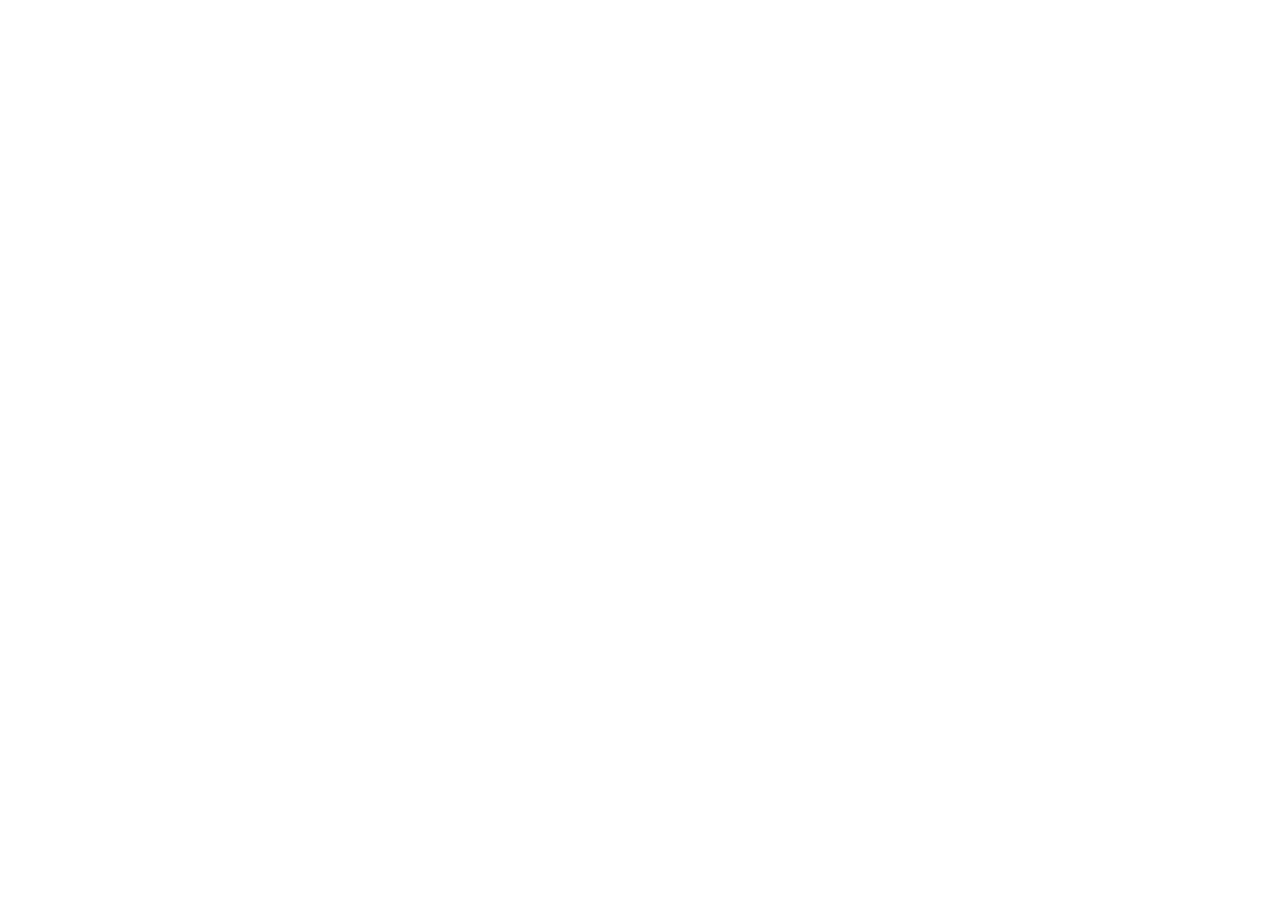
==== pages/historia.html @ 61f0e32a "Creación base de archivos y carpetas con html y css vacios listos para empezar" ====
<!DOCTYPE html>
<html lang='es'>
<head>
    <meta charset='utf-8'>
    <meta name='viewport' content='width=device-width, initial-scale=1'>
    <title>Historia-Puerto Gaitan</title>
    <link rel='stylesheet' href='../css/style.css'>
</head>
<body>
    
</body>
</html>
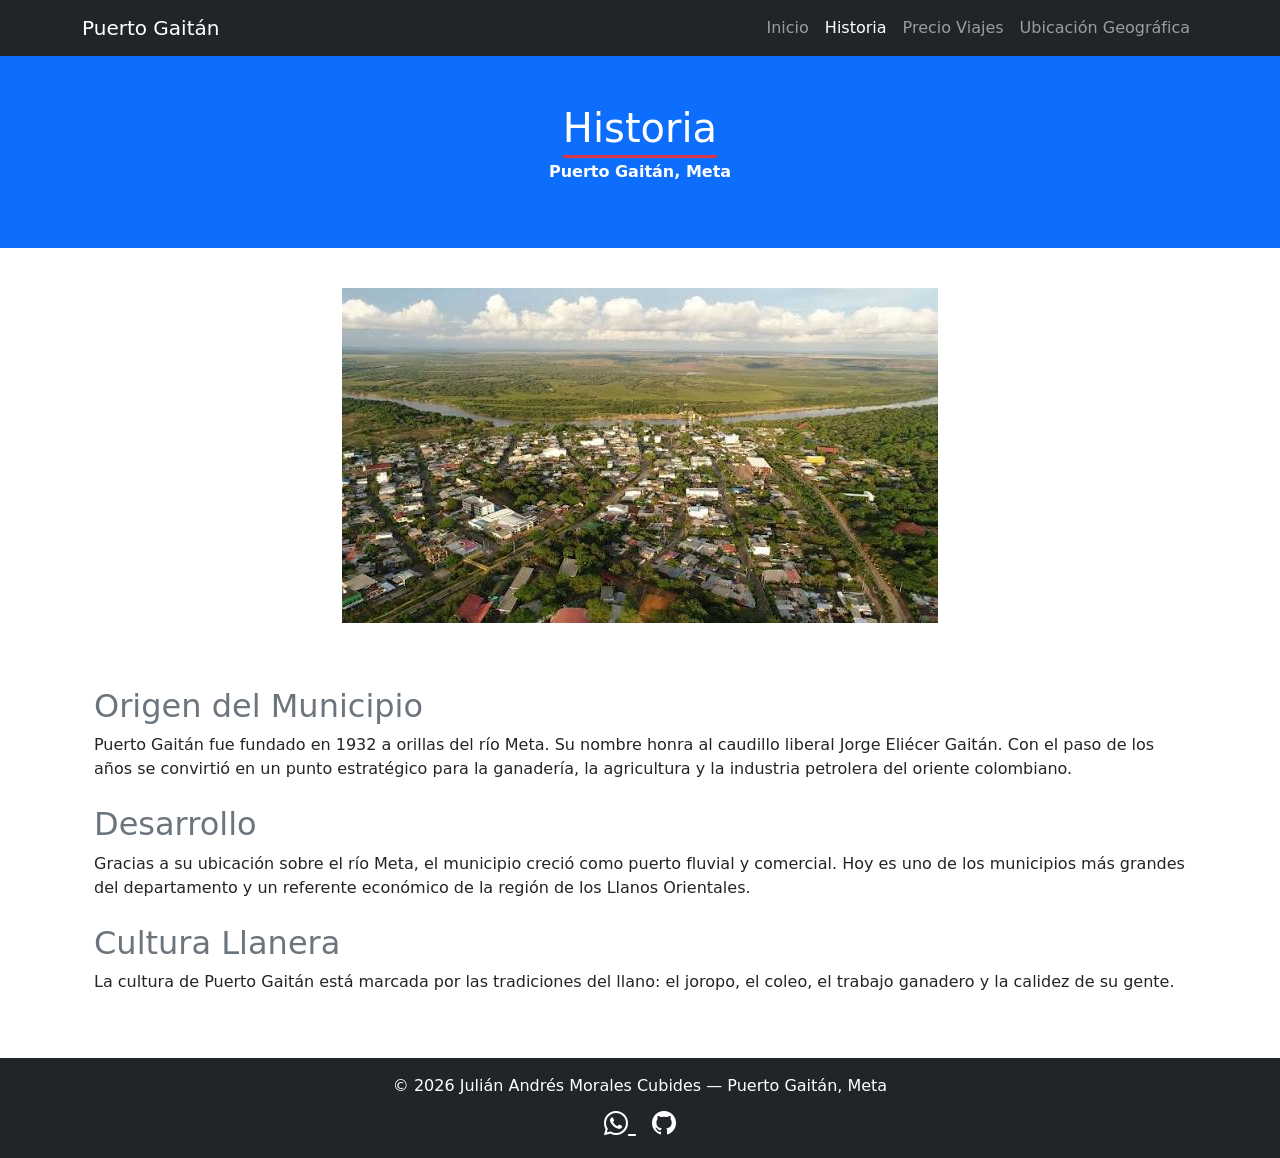
==== commit 5eba50a0: "Pagina libre sobre Puerto Gaitan Terminada en su totalidad carpetas pages css img" ====
--- a/pages/historia.html
+++ b/pages/historia.html
@@ -1,12 +1,84 @@
 <!DOCTYPE html>
-<html lang='es'>
+<html lang="es">
 <head>
-    <meta charset='utf-8'>
-    <meta name='viewport' content='width=device-width, initial-scale=1'>
-    <title>Historia-Puerto Gaitan</title>
-    <link rel='stylesheet' href='../css/style.css'>
+  <meta charset="UTF-8">
+  <meta name="viewport" content="width=device-width, initial-scale=1.0">
+  <title>Historia - Puerto Gaitán</title>
+  <link href="https://cdn.jsdelivr.net/npm/bootstrap@5.3.3/dist/css/bootstrap.min.css" rel="stylesheet">
+  <link href="https://cdn.jsdelivr.net/npm/bootstrap-icons@1.11.3/font/bootstrap-icons.css" rel="stylesheet">
+  <link rel="stylesheet" href="../css/styles.css">
 </head>
 <body>
-    
+
+  <!-- MENÚ HAMBURGUESA -->
+  <nav class="navbar navbar-expand-lg navbar-dark bg-dark">
+    <div class="container">
+      <a class="navbar-brand" href="../index.html">Puerto Gaitán</a>
+      <button class="navbar-toggler" type="button" data-bs-toggle="collapse" data-bs-target="#menu">
+        <span class="navbar-toggler-icon"></span>
+      </button>
+      <div class="collapse navbar-collapse" id="menu">
+        <ul class="navbar-nav ms-auto">
+          <li class="nav-item"><a class="nav-link" href="../index.html">Inicio</a></li>
+          <li class="nav-item"><a class="nav-link active" href="historia.html">Historia</a></li>
+          <li class="nav-item"><a class="nav-link" href="precioViajes.html">Precio Viajes</a></li>
+          <li class="nav-item"><a class="nav-link" href="ubicacionGeografica.html">Ubicación Geográfica</a></li>
+        </ul>
+      </div>
+    </div>
+  </nav>
+
+  <!-- PORTADA -->
+  <div class="bg-primary text-white text-center p-5">
+    <h1 class="text-center">
+      <span class="border-bottom border-danger border-3 pb-1">Historia</span>
+    </h1>
+    <p><strong>Puerto Gaitán, Meta</strong></p>
+  </div>
+
+  <!-- IMAGEN PRINCIPAL -->
+  <div class="container p-4 text-center">
+    <img src="../img/puertoDron.jpg" class="mx-auto d-block img-fluid my-3" style="max-width: 700px;" alt="Puerto Gaitán">
+  </div>
+
+  <!-- CONTENIDO -->
+  <div class="container p-4">
+    <h2 class="text-secondary titulo-linea">Origen del Municipio</h2>
+    <p>
+      Puerto Gaitán fue fundado en 1932 a orillas del río Meta. Su nombre
+      honra al caudillo liberal Jorge Eliécer Gaitán. Con el paso de los años
+      se convirtió en un punto estratégico para la ganadería, la agricultura
+      y la industria petrolera del oriente colombiano.
+    </p>
+
+    <h2 class="text-secondary titulo-linea mt-4">Desarrollo</h2>
+    <p>
+      Gracias a su ubicación sobre el río Meta, el municipio creció como
+      puerto fluvial y comercial. Hoy es uno de los municipios más grandes
+      del departamento y un referente económico de la región de los Llanos
+      Orientales.
+    </p>
+
+    <h2 class="text-secondary titulo-linea mt-4">Cultura Llanera</h2>
+    <p>
+      La cultura de Puerto Gaitán está marcada por las tradiciones del llano:
+      el joropo, el coleo, el trabajo ganadero y la calidez de su gente.
+    </p>
+  </div>
+
+  <!-- PIE DE PÁGINA -->
+  <footer class="bg-dark text-white text-center p-3 mt-4">
+    <p class="mb-2">© 2026 Julián Andrés Morales Cubides — Puerto Gaitán, Meta</p>
+    <div>
+      <a href="https://wa.me/573000000000" target="_blank" class="text-white mx-2 fs-4" title="WhatsApp">
+        <i class="bi bi-whatsapp"></i>
+      </a>
+      <a href="https://github.com/tu-usuario" target="_blank" class="text-white mx-2 fs-4" title="GitHub">
+        <i class="bi bi-github"></i>
+      </a>
+    </div>
+  </footer>
+
+  <script src="https://cdn.jsdelivr.net/npm/bootstrap@5.3.3/dist/js/bootstrap.bundle.min.js"></script>
 </body>
 </html>
